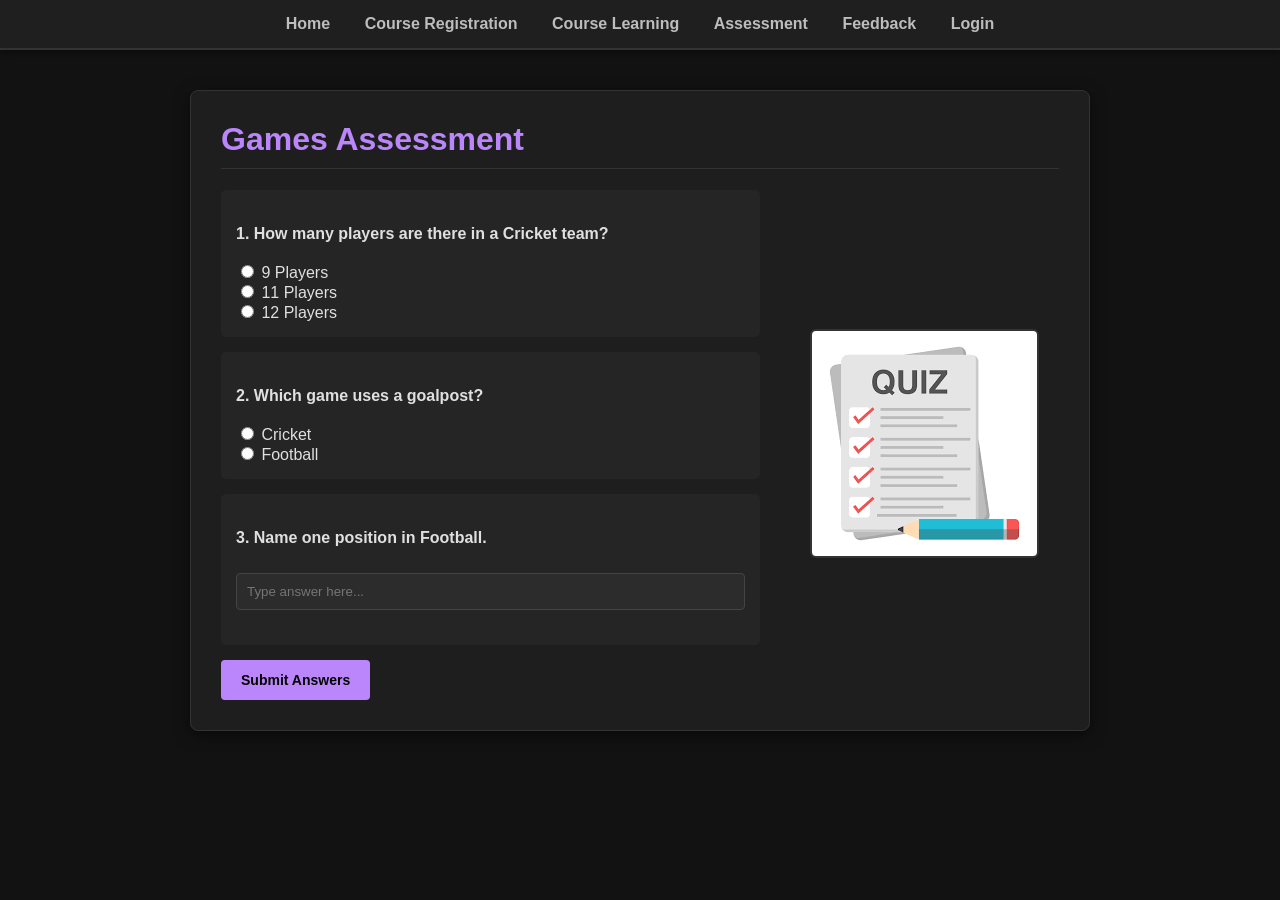
==== assessment.html @ a1079b75 "Adding html and CSS" ====
<!DOCTYPE html>
<html>
<head>
<title>Assessment</title>
<link rel="stylesheet" href="style.css">
</head>
<body>

<div class="navbar">
    <a href="index.html">Home</a>
    <a href="register.html">Course Registration</a>
    <a href="learn.html">Course Learning</a>
    <a href="assessment.html">Assessment</a>
    <a href="feedback.html">Feedback</a>
    <a href="login.html">Login</a>
</div>

<div class="container">
    <div class="card">
        <h1>Games Assessment</h1>

        <div class="row-container">
            <div class="text-side">
                <form>
                    <div style="background: #252525; padding: 15px; border-radius: 5px; margin-bottom: 15px;">
                        <p><strong>1. How many players are there in a Cricket team?</strong></p>
                        <input type="radio" name="q1"> 9 Players<br>
                        <input type="radio" name="q1"> 11 Players<br>
                        <input type="radio" name="q1"> 12 Players
                    </div>

                    <div style="background: #252525; padding: 15px; border-radius: 5px; margin-bottom: 15px;">
                        <p><strong>2. Which game uses a goalpost?</strong></p>
                        <input type="radio" name="q2"> Cricket<br>
                        <input type="radio" name="q2"> Football
                    </div>

                    <div style="background: #252525; padding: 15px; border-radius: 5px; margin-bottom: 15px;">
                        <p><strong>3. Name one position in Football.</strong></p>
                        <input type="text" placeholder="Type answer here...">
                    </div>

                    <input type="submit" value="Submit Answers">
                </form>
            </div>

            <div class="image-side">
                <img src="quiz.png" alt="Assessment">
            </div>
        </div>
    </div>
</div>

</body>
</html>
---- style.css ----
/* style.css */
html {
    overflow-y: scroll; /* Always shows the scrollbar track */
}
body {
    font-family: 'Segoe UI', Tahoma, Geneva, Verdana, sans-serif;
    background-color: #121212; /* Dark background */
    color: #e0e0e0; /* Light grey text for readability */
    margin: 0;
    padding-bottom: 40px; /* Space at bottom */
}

/* Navigation Bar */
.navbar {
    background-color: #1f1f1f;
    padding: 15px 0;
    text-align: center;
    border-bottom: 2px solid #333;
    position: sticky; /* Keeps navbar at top */
    top: 0;
    z-index: 100;
    box-shadow: 0 4px 6px rgba(0,0,0,0.3);
}

.navbar a {
    color: #bdbdbd;
    text-decoration: none;
    margin: 0 15px;
    font-weight: 600;
    font-size: 16px;
    transition: color 0.3s;
}

.navbar a:hover {
    color: #bb86fc; /* Purple accent color */
}

/* Main Container */
.container {
    width: 90%;
    max-width: 900px;
    margin: 40px auto;
}

/* Cards (White/Grey boxes) */
.card {
    background-color: #1e1e1e;
    padding: 30px;
    border-radius: 8px;
    box-shadow: 0 4px 15px rgba(0,0,0,0.5);
    border: 1px solid #333;
}

h1 {
    color: #bb86fc; /* Accent Color */
    border-bottom: 1px solid #333;
    padding-bottom: 10px;
    margin-top: 0;
}

h3 {
    color: #03dac6; /* Secondary Accent (Teal) */
    margin-top: 25px;
}

p, li, label {
    line-height: 1.6;
    margin-bottom: 15px;
}

/* Links inside content */
.card a {
    color: #03dac6;
    text-decoration: none;
}
.card a:hover {
    text-decoration: underline;
}

/* Form Styling */
input[type="text"],
input[type="email"],
input[type="password"],
select,
textarea {
    width: 100%;
    padding: 10px;
    margin: 8px 0 20px 0;
    background-color: #2c2c2c;
    border: 1px solid #444;
    color: white;
    border-radius: 4px;
    box-sizing: border-box; /* Ensures padding doesn't break width */
}

input:focus, textarea:focus {
    outline: none;
    border-color: #bb86fc;
}

/* Buttons */
input[type="submit"],
input[type="reset"] {
    background-color: #bb86fc;
    color: #000;
    padding: 12px 20px;
    border: none;
    border-radius: 4px;
    cursor: pointer;
    font-weight: bold;
    font-size: 14px;
    transition: background-color 0.3s;
    margin-right: 10px;
}

input[type="submit"]:hover {
    background-color: #9955e8;
}

input[type="reset"] {
    background-color: #444;
    color: white;
}
input[type="reset"]:hover {
    background-color: #555;
}

/* Side-by-Side Layout (Flexbox) */
.row-container {
    display: flex;
    justify-content: space-between;
    align-items: center;
    gap: 30px;
}

.text-side {
    flex: 2; /* Text takes 2/3 space */
}

.image-side {
    flex: 1; /* Image takes 1/3 space */
    text-align: center;
}

/* Image Styling */
img {
    max-width: 100%;
    height: auto;
    border-radius: 6px;
    border: 2px solid #333;
}

/* Responsive: Mobile phones */
@media (max-width: 768px) {
    .row-container {
        flex-direction: column-reverse; /* Stack them, text on bottom */
    }
    .container {
        width: 95%;
    }
    .navbar a {
        display: inline-block;
        margin: 5px 10px;
    }
}
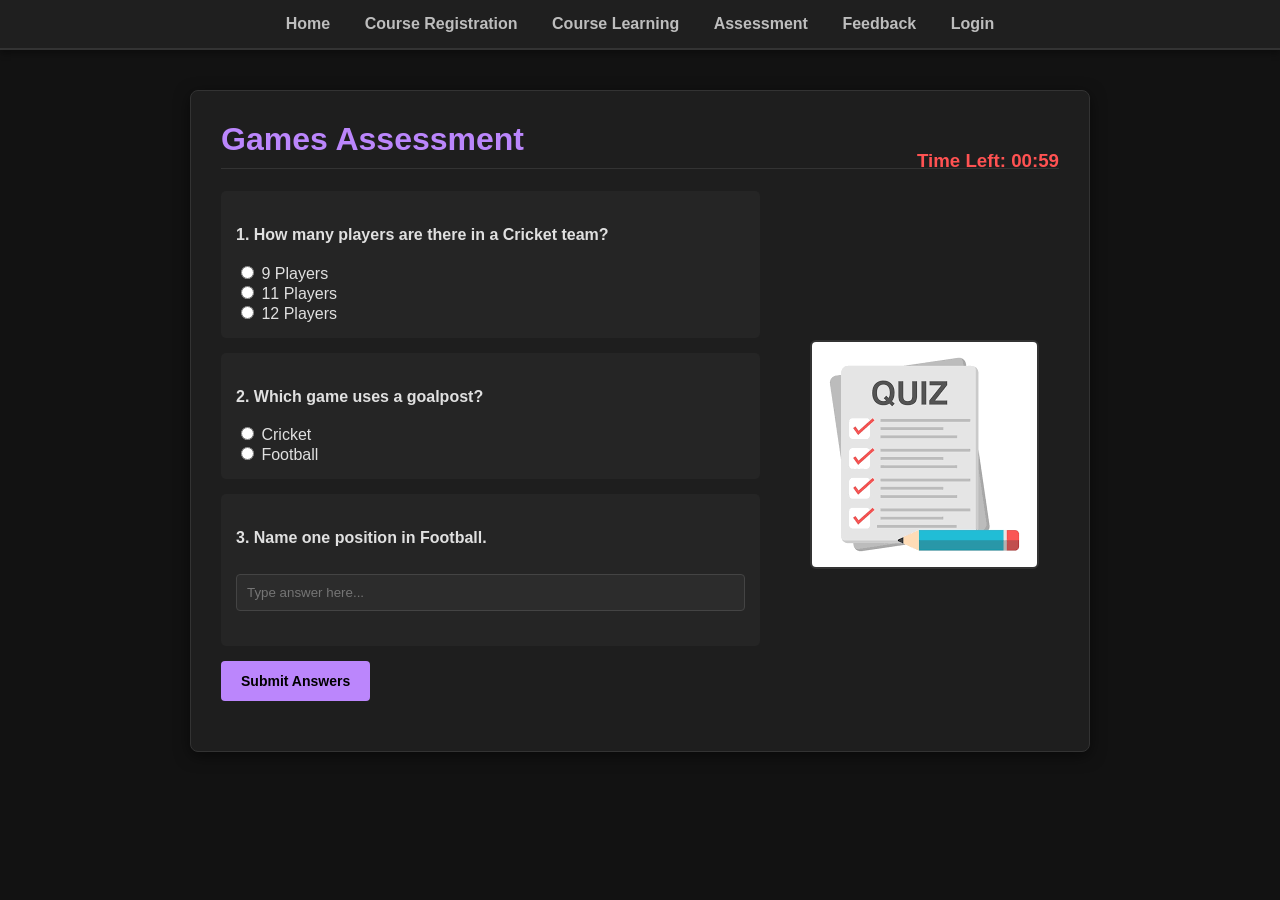
==== commit 2fb6b30c: "added more javascript features" ====
--- a/assessment.html
+++ b/assessment.html
@@ -18,30 +18,33 @@
 <div class="container">
     <div class="card">
         <h1>Games Assessment</h1>
+        <h3 id="timer" style="color: #ff5252; text-align: right; margin-top: -40px;">Time Left: 01:00</h3>
 
         <div class="row-container">
             <div class="text-side">
-                <form>
+                <form id="quiz-form">
                     <div style="background: #252525; padding: 15px; border-radius: 5px; margin-bottom: 15px;">
                         <p><strong>1. How many players are there in a Cricket team?</strong></p>
-                        <input type="radio" name="q1"> 9 Players<br>
-                        <input type="radio" name="q1"> 11 Players<br>
-                        <input type="radio" name="q1"> 12 Players
+                        <input type="radio" name="q1" value="9"> 9 Players<br>
+                        <input type="radio" name="q1" value="11"> 11 Players<br>
+                        <input type="radio" name="q1" value="12"> 12 Players
                     </div>
 
                     <div style="background: #252525; padding: 15px; border-radius: 5px; margin-bottom: 15px;">
                         <p><strong>2. Which game uses a goalpost?</strong></p>
-                        <input type="radio" name="q2"> Cricket<br>
-                        <input type="radio" name="q2"> Football
+                        <input type="radio" name="q2" value="Cricket"> Cricket<br>
+                        <input type="radio" name="q2" value="Football"> Football
                     </div>
 
                     <div style="background: #252525; padding: 15px; border-radius: 5px; margin-bottom: 15px;">
                         <p><strong>3. Name one position in Football.</strong></p>
-                        <input type="text" placeholder="Type answer here...">
+                        <input type="text" name="q3" placeholder="Type answer here...">
                     </div>
 
                     <input type="submit" value="Submit Answers">
                 </form>
+                
+                <div id="quiz-result" style="margin-top: 20px; font-weight: bold;"></div>
             </div>
 
             <div class="image-side">
@@ -51,5 +54,6 @@
     </div>
 </div>
 
+<script src="script.js"></script>
 </body>
 </html>
--- a/style.css
+++ b/style.css
@@ -1,22 +1,22 @@
-/* style.css */
+
 html {
-    overflow-y: scroll; /* Always shows the scrollbar track */
+    overflow-y: scroll;
 }
 body {
     font-family: 'Segoe UI', Tahoma, Geneva, Verdana, sans-serif;
-    background-color: #121212; /* Dark background */
-    color: #e0e0e0; /* Light grey text for readability */
+    background-color: #121212;
+    color: #e0e0e0;
     margin: 0;
-    padding-bottom: 40px; /* Space at bottom */
-}
-
-/* Navigation Bar */
+    padding-bottom: 40px;
+}
+
+
 .navbar {
     background-color: #1f1f1f;
     padding: 15px 0;
     text-align: center;
     border-bottom: 2px solid #333;
-    position: sticky; /* Keeps navbar at top */
+    position: sticky;
     top: 0;
     z-index: 100;
     box-shadow: 0 4px 6px rgba(0,0,0,0.3);
@@ -32,17 +32,17 @@
 }
 
 .navbar a:hover {
-    color: #bb86fc; /* Purple accent color */
-}
-
-/* Main Container */
+    color: #bb86fc;
+}
+
+
 .container {
     width: 90%;
     max-width: 900px;
     margin: 40px auto;
 }
 
-/* Cards (White/Grey boxes) */
+
 .card {
     background-color: #1e1e1e;
     padding: 30px;
@@ -52,14 +52,14 @@
 }
 
 h1 {
-    color: #bb86fc; /* Accent Color */
+    color: #bb86fc;
     border-bottom: 1px solid #333;
     padding-bottom: 10px;
     margin-top: 0;
 }
 
 h3 {
-    color: #03dac6; /* Secondary Accent (Teal) */
+    color: #03dac6;
     margin-top: 25px;
 }
 
@@ -68,7 +68,7 @@
     margin-bottom: 15px;
 }
 
-/* Links inside content */
+
 .card a {
     color: #03dac6;
     text-decoration: none;
@@ -77,7 +77,7 @@
     text-decoration: underline;
 }
 
-/* Form Styling */
+
 input[type="text"],
 input[type="email"],
 input[type="password"],
@@ -90,7 +90,7 @@
     border: 1px solid #444;
     color: white;
     border-radius: 4px;
-    box-sizing: border-box; /* Ensures padding doesn't break width */
+    box-sizing: border-box;
 }
 
 input:focus, textarea:focus {
@@ -98,7 +98,7 @@
     border-color: #bb86fc;
 }
 
-/* Buttons */
+
 input[type="submit"],
 input[type="reset"] {
     background-color: #bb86fc;
@@ -125,7 +125,7 @@
     background-color: #555;
 }
 
-/* Side-by-Side Layout (Flexbox) */
+
 .row-container {
     display: flex;
     justify-content: space-between;
@@ -134,15 +134,15 @@
 }
 
 .text-side {
-    flex: 2; /* Text takes 2/3 space */
+    flex: 2;
 }
 
 .image-side {
-    flex: 1; /* Image takes 1/3 space */
+    flex: 1;
     text-align: center;
 }
 
-/* Image Styling */
+
 img {
     max-width: 100%;
     height: auto;
@@ -150,10 +150,10 @@
     border: 2px solid #333;
 }
 
-/* Responsive: Mobile phones */
+
 @media (max-width: 768px) {
     .row-container {
-        flex-direction: column-reverse; /* Stack them, text on bottom */
+        flex-direction: column-reverse;
     }
     .container {
         width: 95%;
@@ -162,4 +162,107 @@
         display: inline-block;
         margin: 5px 10px;
     }
+}
+/* --- 1. Page Load Fade-In --- */
+.container {
+    animation: fadeInSlideUp 0.8s ease-out forwards;
+    opacity: 0;
+    transform: translateY(20px);
+}
+
+@keyframes fadeInSlideUp {
+    to { opacity: 1; transform: translateY(0); }
+}
+
+/* --- 2. Hover Glow Effects --- */
+.card:hover {
+    box-shadow: 0 4px 20px rgba(187, 134, 252, 0.4);
+    transition: box-shadow 0.3s ease;
+}
+
+input[type="submit"]:hover, .navbar a:hover {
+    box-shadow: 0 0 10px rgba(187, 134, 252, 0.6);
+}
+
+/* --- 10. Form Shake on Error --- */
+.shake {
+    animation: shakeAnim 0.4s;
+}
+@keyframes shakeAnim {
+    0% { transform: translateX(0); }
+    25% { transform: translateX(-10px); }
+    50% { transform: translateX(10px); }
+    75% { transform: translateX(-10px); }
+    100% { transform: translateX(0); }
+}
+
+/* Password Toggle & Strength Meter (Features 8 & 11) */
+.password-container {
+    position: relative;
+    display: flex;
+    align-items: center;
+}
+.toggle-password {
+    position: absolute;
+    right: 10px;
+    cursor: pointer;
+    font-size: 18px;
+    user-select: none;
+    top: 15px;
+}
+.strength-meter {
+    height: 5px;
+    background-color: #444;
+    border-radius: 3px;
+    margin-top: -15px;
+    margin-bottom: 15px;
+    overflow: hidden;
+}
+.strength-bar {
+    height: 100%;
+    width: 0%;
+    transition: width 0.3s, background-color 0.3s;
+}
+
+/* File Upload Drop Zone (Feature 16) */
+.drop-zone {
+    border: 2px dashed #444;
+    border-radius: 6px;
+    padding: 20px;
+    text-align: center;
+    color: #bdbdbd;
+    cursor: pointer;
+    margin-bottom: 15px;
+    transition: border-color 0.3s;
+    background-color: #252525;
+}
+.drop-zone:hover {
+    border-color: #bb86fc;
+}
+
+/* Star Rating (Feature 28) */
+.star-rating {
+    font-size: 30px;
+    cursor: pointer;
+    margin-bottom: 15px;
+}
+.star-rating span {
+    color: #444;
+    transition: color 0.2s;
+}
+
+/* Confetti (Feature 21) */
+.confetti {
+    position: fixed;
+    top: -10px;
+    width: 10px;
+    height: 10px;
+    background-color: #bb86fc;
+    border-radius: 50%;
+    z-index: 9999;
+    animation: fall linear forwards;
+}
+.confetti:nth-child(even) { background-color: #03dac6; border-radius: 0; }
+@keyframes fall {
+    to { transform: translateY(100vh) rotate(360deg); }
 }
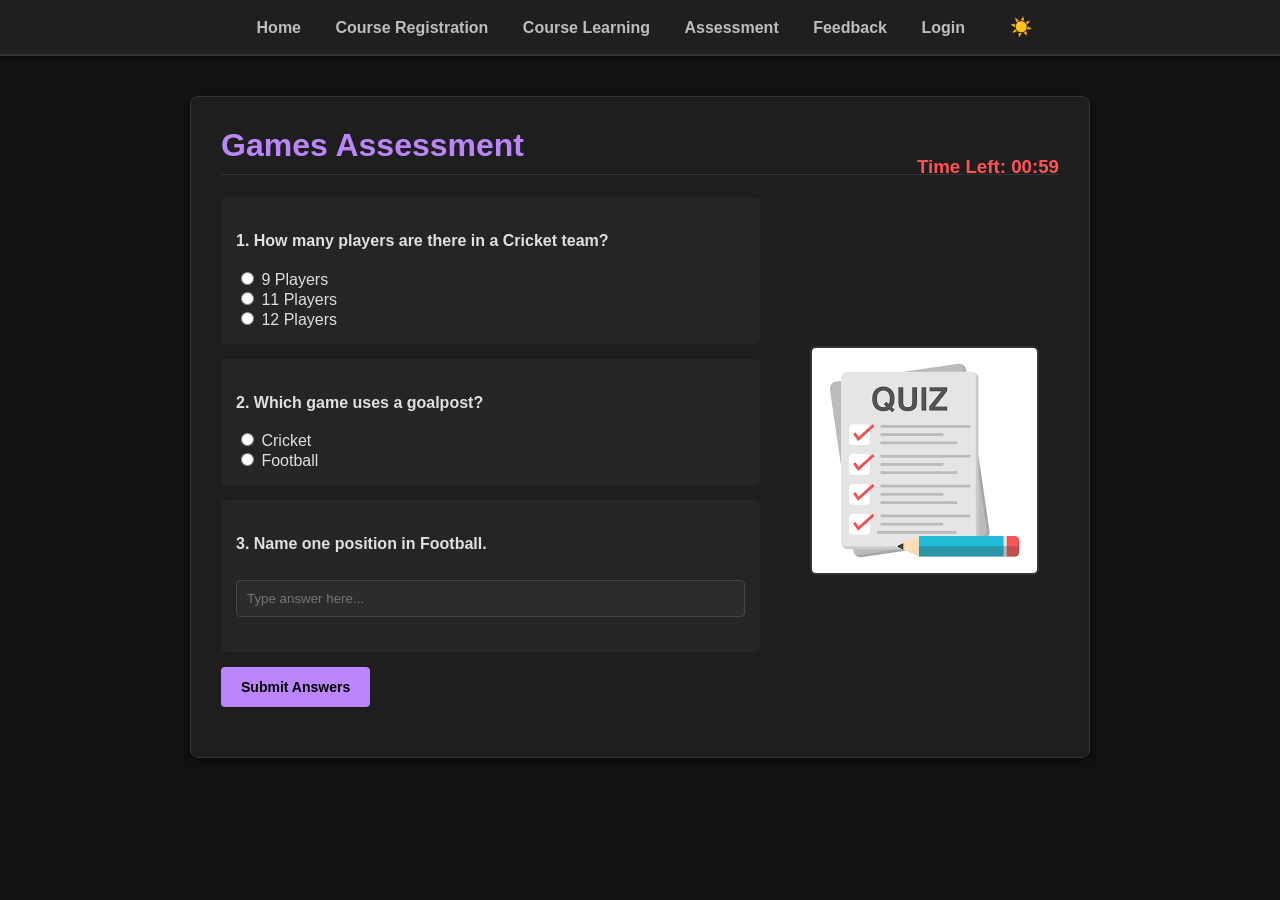
==== commit 5d27ccda: "added dark and light mode" ====
--- a/assessment.html
+++ b/assessment.html
@@ -1,8 +1,8 @@
 <!DOCTYPE html>
 <html>
 <head>
-<title>Assessment</title>
-<link rel="stylesheet" href="style.css">
+    <title>Assessment</title>
+    <link rel="stylesheet" href="style.css">
 </head>
 <body>
 
@@ -13,6 +13,7 @@
     <a href="assessment.html">Assessment</a>
     <a href="feedback.html">Feedback</a>
     <a href="login.html">Login</a>
+    <button id="theme-toggle" class="theme-btn" title="Toggle Light/Dark Mode">☀️</button>
 </div>
 
 <div class="container">
@@ -23,20 +24,21 @@
         <div class="row-container">
             <div class="text-side">
                 <form id="quiz-form">
-                    <div style="background: #252525; padding: 15px; border-radius: 5px; margin-bottom: 15px;">
+                    
+                    <div class="quiz-question">
                         <p><strong>1. How many players are there in a Cricket team?</strong></p>
                         <input type="radio" name="q1" value="9"> 9 Players<br>
                         <input type="radio" name="q1" value="11"> 11 Players<br>
                         <input type="radio" name="q1" value="12"> 12 Players
                     </div>
 
-                    <div style="background: #252525; padding: 15px; border-radius: 5px; margin-bottom: 15px;">
+                    <div class="quiz-question">
                         <p><strong>2. Which game uses a goalpost?</strong></p>
                         <input type="radio" name="q2" value="Cricket"> Cricket<br>
                         <input type="radio" name="q2" value="Football"> Football
                     </div>
 
-                    <div style="background: #252525; padding: 15px; border-radius: 5px; margin-bottom: 15px;">
+                    <div class="quiz-question">
                         <p><strong>3. Name one position in Football.</strong></p>
                         <input type="text" name="q3" placeholder="Type answer here...">
                     </div>
--- a/style.css
+++ b/style.css
@@ -1,25 +1,32 @@
-
+/* ========================================================
+   1. GLOBAL STYLES & BASE THEME (DARK MODE DEFAULT)
+   ======================================================== */
 html {
-    overflow-y: scroll;
-}
+    overflow-y: scroll; /* Prevents layout shifting when scrollbar appears */
+}
+
 body {
     font-family: 'Segoe UI', Tahoma, Geneva, Verdana, sans-serif;
-    background-color: #121212;
-    color: #e0e0e0;
+    background-color: #121212; /* Dark background */
+    color: #e0e0e0; /* Light text */
     margin: 0;
     padding-bottom: 40px;
-}
-
-
+    transition: background-color 0.3s ease, color 0.3s ease; /* Smooth transition for theme toggle */
+}
+
+/* ========================================================
+   2. NAVIGATION BAR
+   ======================================================== */
 .navbar {
     background-color: #1f1f1f;
     padding: 15px 0;
     text-align: center;
     border-bottom: 2px solid #333;
-    position: sticky;
+    position: sticky; /* Keeps navbar at the top while scrolling */
     top: 0;
     z-index: 100;
     box-shadow: 0 4px 6px rgba(0,0,0,0.3);
+    transition: background-color 0.3s ease, border-color 0.3s ease;
 }
 
 .navbar a {
@@ -28,20 +35,39 @@
     margin: 0 15px;
     font-weight: 600;
     font-size: 16px;
-    transition: color 0.3s;
+    transition: color 0.3s, text-shadow 0.3s;
 }
 
 .navbar a:hover {
-    color: #bb86fc;
-}
-
-
+    color: #bb86fc; /* Accent color on hover */
+    text-shadow: 0 0 8px rgba(187, 134, 252, 0.4);
+}
+
+/* Theme Toggle Button in Navbar */
+.theme-btn {
+    background: none;
+    border: none;
+    font-size: 18px;
+    cursor: pointer;
+    margin-left: 20px;
+    transition: transform 0.3s;
+}
+.theme-btn:hover {
+    transform: scale(1.2); /* Slight grow effect on hover */
+}
+
+/* ========================================================
+   3. LAYOUT CONTAINERS & CARDS
+   ======================================================== */
 .container {
     width: 90%;
     max-width: 900px;
     margin: 40px auto;
-}
-
+    /* Feature: Page Load Fade-In */
+    animation: fadeInSlideUp 0.8s ease-out forwards;
+    opacity: 0;
+    transform: translateY(20px);
+}
 
 .card {
     background-color: #1e1e1e;
@@ -49,40 +75,59 @@
     border-radius: 8px;
     box-shadow: 0 4px 15px rgba(0,0,0,0.5);
     border: 1px solid #333;
-}
-
+    transition: background-color 0.3s, border-color 0.3s, box-shadow 0.3s ease;
+}
+
+/* Feature: Hover Glow Effects on Cards */
+.card:hover {
+    box-shadow: 0 4px 20px rgba(187, 134, 252, 0.4);
+}
+
+/* Flexbox container for side-by-side text and images */
+.row-container {
+    display: flex;
+    justify-content: space-between;
+    align-items: center;
+    gap: 30px;
+}
+.text-side { flex: 2; }
+.image-side { flex: 1; text-align: center; }
+
+/* Responsive break-point for mobile screens */
+@media (max-width: 768px) {
+    .row-container {
+        flex-direction: column-reverse; /* Stacks image above text on mobile */
+    }
+    .container { width: 95%; }
+    .navbar a { display: inline-block; margin: 5px 10px; }
+}
+
+/* ========================================================
+   4. TYPOGRAPHY & BASIC ELEMENTS
+   ======================================================== */
 h1 {
     color: #bb86fc;
     border-bottom: 1px solid #333;
     padding-bottom: 10px;
     margin-top: 0;
 }
-
-h3 {
-    color: #03dac6;
-    margin-top: 25px;
-}
-
-p, li, label {
-    line-height: 1.6;
-    margin-bottom: 15px;
-}
-
-
-.card a {
-    color: #03dac6;
-    text-decoration: none;
-}
-.card a:hover {
-    text-decoration: underline;
-}
-
-
-input[type="text"],
-input[type="email"],
-input[type="password"],
-select,
-textarea {
+h3 { color: #03dac6; margin-top: 25px; }
+p, li, label { line-height: 1.6; margin-bottom: 15px; }
+
+.card a { color: #03dac6; text-decoration: none; }
+.card a:hover { text-decoration: underline; }
+
+img {
+    max-width: 100%;
+    height: auto;
+    border-radius: 6px;
+    border: 2px solid #333;
+}
+
+/* ========================================================
+   5. FORMS & INPUTS
+   ======================================================== */
+input[type="text"], input[type="email"], input[type="password"], select, textarea {
     width: 100%;
     padding: 10px;
     margin: 8px 0 20px 0;
@@ -91,16 +136,15 @@
     color: white;
     border-radius: 4px;
     box-sizing: border-box;
+    transition: background-color 0.3s, border-color 0.3s, color 0.3s;
 }
 
 input:focus, textarea:focus {
     outline: none;
-    border-color: #bb86fc;
-}
-
-
-input[type="submit"],
-input[type="reset"] {
+    border-color: #bb86fc; /* Purple border on focus */
+}
+
+input[type="submit"], input[type="reset"] {
     background-color: #bb86fc;
     color: #000;
     padding: 12px 20px;
@@ -109,85 +153,20 @@
     cursor: pointer;
     font-weight: bold;
     font-size: 14px;
-    transition: background-color 0.3s;
+    transition: background-color 0.3s, box-shadow 0.3s;
     margin-right: 10px;
 }
 
 input[type="submit"]:hover {
     background-color: #9955e8;
-}
-
-input[type="reset"] {
-    background-color: #444;
-    color: white;
-}
-input[type="reset"]:hover {
-    background-color: #555;
-}
-
-
-.row-container {
-    display: flex;
-    justify-content: space-between;
-    align-items: center;
-    gap: 30px;
-}
-
-.text-side {
-    flex: 2;
-}
-
-.image-side {
-    flex: 1;
-    text-align: center;
-}
-
-
-img {
-    max-width: 100%;
-    height: auto;
-    border-radius: 6px;
-    border: 2px solid #333;
-}
-
-
-@media (max-width: 768px) {
-    .row-container {
-        flex-direction: column-reverse;
-    }
-    .container {
-        width: 95%;
-    }
-    .navbar a {
-        display: inline-block;
-        margin: 5px 10px;
-    }
-}
-/* --- 1. Page Load Fade-In --- */
-.container {
-    animation: fadeInSlideUp 0.8s ease-out forwards;
-    opacity: 0;
-    transform: translateY(20px);
-}
-
-@keyframes fadeInSlideUp {
-    to { opacity: 1; transform: translateY(0); }
-}
-
-/* --- 2. Hover Glow Effects --- */
-.card:hover {
-    box-shadow: 0 4px 20px rgba(187, 134, 252, 0.4);
-    transition: box-shadow 0.3s ease;
-}
-
-input[type="submit"]:hover, .navbar a:hover {
-    box-shadow: 0 0 10px rgba(187, 134, 252, 0.6);
-}
-
-/* --- 10. Form Shake on Error --- */
-.shake {
-    animation: shakeAnim 0.4s;
-}
+    box-shadow: 0 0 10px rgba(187, 134, 252, 0.6); /* Glow effect */
+}
+
+input[type="reset"] { background-color: #444; color: white; }
+input[type="reset"]:hover { background-color: #555; }
+
+/* Feature: Form Shake Animation on Validation Error */
+.shake { animation: shakeAnim 0.4s; }
 @keyframes shakeAnim {
     0% { transform: translateX(0); }
     25% { transform: translateX(-10px); }
@@ -196,7 +175,11 @@
     100% { transform: translateX(0); }
 }
 
-/* Password Toggle & Strength Meter (Features 8 & 11) */
+/* ========================================================
+   6. CUSTOM FEATURES STYLES
+   ======================================================== */
+
+/* Password Toggle & Strength Meter */
 .password-container {
     position: relative;
     display: flex;
@@ -224,7 +207,7 @@
     transition: width 0.3s, background-color 0.3s;
 }
 
-/* File Upload Drop Zone (Feature 16) */
+/* File Upload Drop Zone */
 .drop-zone {
     border: 2px dashed #444;
     border-radius: 6px;
@@ -233,14 +216,12 @@
     color: #bdbdbd;
     cursor: pointer;
     margin-bottom: 15px;
-    transition: border-color 0.3s;
+    transition: border-color 0.3s, background-color 0.3s;
     background-color: #252525;
 }
-.drop-zone:hover {
-    border-color: #bb86fc;
-}
-
-/* Star Rating (Feature 28) */
+.drop-zone:hover { border-color: #bb86fc; }
+
+/* Star Rating System */
 .star-rating {
     font-size: 30px;
     cursor: pointer;
@@ -251,7 +232,16 @@
     transition: color 0.2s;
 }
 
-/* Confetti (Feature 21) */
+/* Quiz Question Container */
+.quiz-question {
+    background: #252525; 
+    padding: 15px; 
+    border-radius: 5px; 
+    margin-bottom: 15px;
+    transition: background-color 0.3s;
+}
+
+/* Confetti Animation */
 .confetti {
     position: fixed;
     top: -10px;
@@ -263,6 +253,90 @@
     animation: fall linear forwards;
 }
 .confetti:nth-child(even) { background-color: #03dac6; border-radius: 0; }
-@keyframes fall {
-    to { transform: translateY(100vh) rotate(360deg); }
+@keyframes fall { to { transform: translateY(100vh) rotate(360deg); } }
+@keyframes fadeInSlideUp { to { opacity: 1; transform: translateY(0); } }
+
+/* Course Learning: Sports Grid */
+.sports-grid {
+    display: grid;
+    grid-template-columns: repeat(auto-fit, minmax(250px, 1fr));
+    gap: 20px;
+    margin-top: 20px;
+}
+.sport-card {
+    background: #252525;
+    padding: 15px;
+    border-radius: 8px;
+    text-align: center;
+    display: block;
+    text-decoration: none;
+    transition: transform 0.3s ease, box-shadow 0.3s ease, background-color 0.3s;
+    border: 1px solid #444;
+}
+.sport-card img {
+    width: 100%;
+    height: 160px;
+    object-fit: cover;
+    border-radius: 4px;
+    border: none;
+}
+.sport-card h3 { color: #bb86fc; margin-bottom: 5px; }
+.sport-card:hover {
+    transform: translateY(-5px);
+    box-shadow: 0 4px 15px rgba(187, 134, 252, 0.4);
+    border-color: #bb86fc;
+}
+
+/* Individual Sport Pages layout */
+.sport-images-row { display: flex; gap: 20px; margin-top: 20px; }
+.sport-images-row img { flex: 1; width: 50%; object-fit: cover; height: 250px; }
+@media (max-width: 600px) {
+    .sport-images-row { flex-direction: column; }
+    .sport-images-row img { width: 100%; }
+}
+
+/* ========================================================
+   7. LIGHT MODE OVERRIDES
+   ======================================================== */
+/* These styles apply only when the body has the 'light-mode' class */
+
+body.light-mode {
+    background-color: #f4f4f9;
+    color: #333333;
+}
+
+body.light-mode .navbar { background-color: #ffffff; border-bottom: 2px solid #ddd; }
+body.light-mode .navbar a { color: #555555; }
+body.light-mode .navbar a:hover { color: #9955e8; }
+
+body.light-mode .card {
+    background-color: #ffffff;
+    border: 1px solid #ddd;
+    box-shadow: 0 4px 15px rgba(0,0,0,0.08);
+}
+
+body.light-mode h1 { border-bottom-color: #ddd; }
+body.light-mode h3 { color: #00897b; } /* Darker teal for readability */
+body.light-mode .card a { color: #00897b; }
+
+body.light-mode input[type="text"], 
+body.light-mode input[type="email"], 
+body.light-mode input[type="password"], 
+body.light-mode select, 
+body.light-mode textarea {
+    background-color: #ffffff;
+    border: 1px solid #ccc;
+    color: #333333;
+}
+
+body.light-mode .drop-zone { background-color: #f9f9f9; border-color: #ccc; color: #666; }
+body.light-mode .sport-card { background-color: #ffffff; border-color: #ccc; }
+body.light-mode hr { border-top-color: #ccc !important; }
+body.light-mode .strength-meter { background-color: #ddd; }
+body.light-mode img { border-color: #ddd; }
+
+/* Light mode specific assessment question boxes */
+body.light-mode .quiz-question {
+    background: #f5f5f5;
+    border: 1px solid #eee;
 }
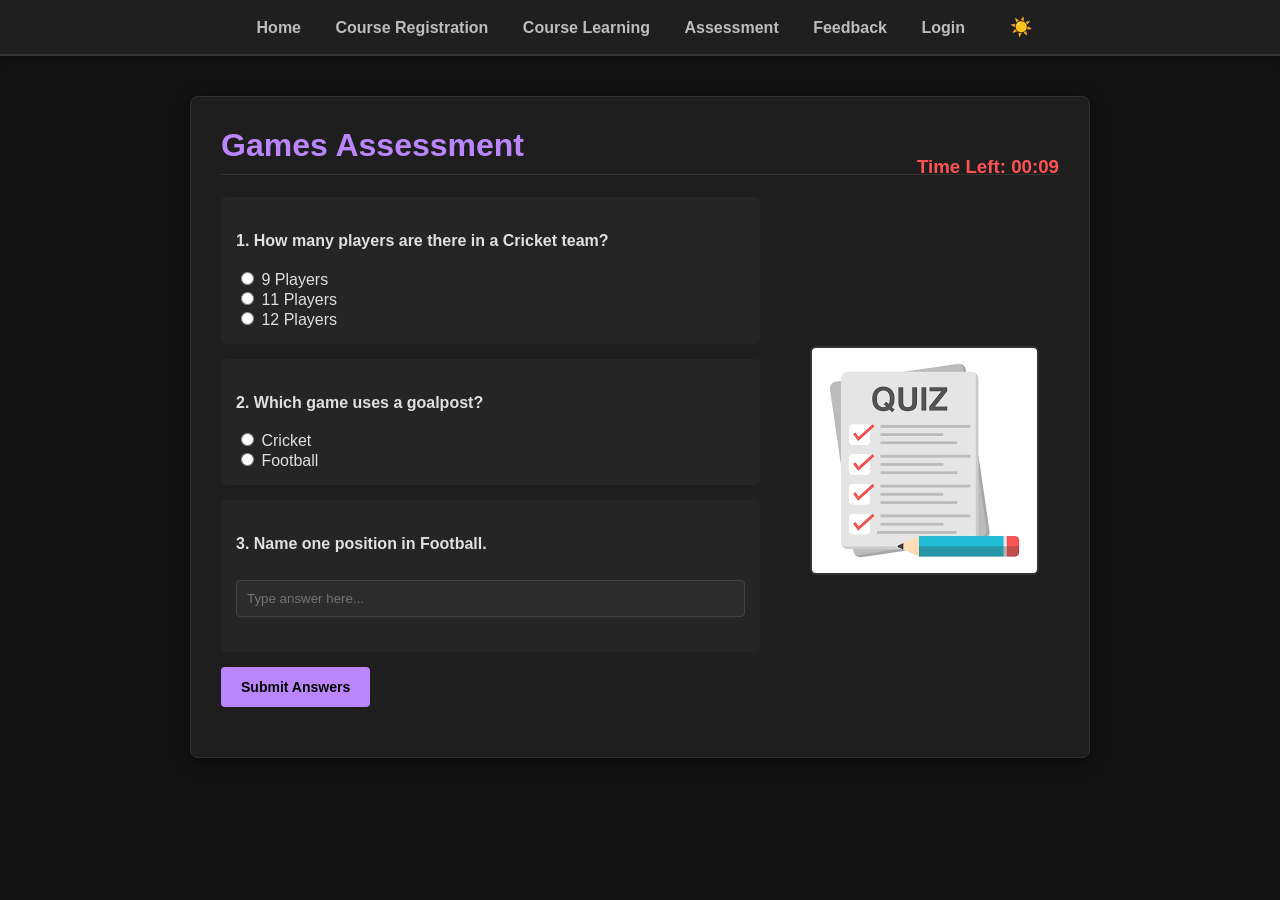
==== commit 94db31ac: "cookies added" ====
--- a/assessment.html
+++ b/assessment.html
@@ -19,7 +19,7 @@
 <div class="container">
     <div class="card">
         <h1>Games Assessment</h1>
-        <h3 id="timer" style="color: #ff5252; text-align: right; margin-top: -40px;">Time Left: 01:00</h3>
+        <h3 id="timer" style="color: #ff5252; text-align: right; margin-top: -40px;">Time Left: 00:10</h3>
 
         <div class="row-container">
             <div class="text-side">
--- a/style.css
+++ b/style.css
@@ -1,28 +1,24 @@
-/* ========================================================
-   1. GLOBAL STYLES & BASE THEME (DARK MODE DEFAULT)
-   ======================================================== */
+/* global styles & base theme (dark mode by default) */
 html {
-    overflow-y: scroll; /* Prevents layout shifting when scrollbar appears */
+    overflow-y: scroll;
 }
 
 body {
     font-family: 'Segoe UI', Tahoma, Geneva, Verdana, sans-serif;
-    background-color: #121212; /* Dark background */
-    color: #e0e0e0; /* Light text */
+    background-color: #121212;
+    color: #e0e0e0;
     margin: 0;
     padding-bottom: 40px;
-    transition: background-color 0.3s ease, color 0.3s ease; /* Smooth transition for theme toggle */
-}
-
-/* ========================================================
-   2. NAVIGATION BAR
-   ======================================================== */
+    transition: background-color 0.3s ease, color 0.3s ease;
+}
+
+/* navigation bar */
 .navbar {
     background-color: #1f1f1f;
     padding: 15px 0;
     text-align: center;
     border-bottom: 2px solid #333;
-    position: sticky; /* Keeps navbar at the top while scrolling */
+    position: sticky;
     top: 0;
     z-index: 100;
     box-shadow: 0 4px 6px rgba(0,0,0,0.3);
@@ -39,11 +35,11 @@
 }
 
 .navbar a:hover {
-    color: #bb86fc; /* Accent color on hover */
+    color: #bb86fc;
     text-shadow: 0 0 8px rgba(187, 134, 252, 0.4);
 }
 
-/* Theme Toggle Button in Navbar */
+/* theme toggle button */
 .theme-btn {
     background: none;
     border: none;
@@ -52,18 +48,16 @@
     margin-left: 20px;
     transition: transform 0.3s;
 }
+
 .theme-btn:hover {
-    transform: scale(1.2); /* Slight grow effect on hover */
-}
-
-/* ========================================================
-   3. LAYOUT CONTAINERS & CARDS
-   ======================================================== */
+    transform: scale(1.2);
+}
+
+/* layout containers & cards */
 .container {
     width: 90%;
     max-width: 900px;
     margin: 40px auto;
-    /* Feature: Page Load Fade-In */
     animation: fadeInSlideUp 0.8s ease-out forwards;
     opacity: 0;
     transform: translateY(20px);
@@ -78,12 +72,12 @@
     transition: background-color 0.3s, border-color 0.3s, box-shadow 0.3s ease;
 }
 
-/* Feature: Hover Glow Effects on Cards */
+/* hover glow effects */
 .card:hover {
     box-shadow: 0 4px 20px rgba(187, 134, 252, 0.4);
 }
 
-/* Flexbox container for side-by-side text and images */
+/* flexbox layout for side-by-side text and images */
 .row-container {
     display: flex;
     justify-content: space-between;
@@ -93,18 +87,16 @@
 .text-side { flex: 2; }
 .image-side { flex: 1; text-align: center; }
 
-/* Responsive break-point for mobile screens */
+/* responsive adjustments for mobile */
 @media (max-width: 768px) {
     .row-container {
-        flex-direction: column-reverse; /* Stacks image above text on mobile */
+        flex-direction: column-reverse;
     }
     .container { width: 95%; }
     .navbar a { display: inline-block; margin: 5px 10px; }
 }
 
-/* ========================================================
-   4. TYPOGRAPHY & BASIC ELEMENTS
-   ======================================================== */
+/* typography */
 h1 {
     color: #bb86fc;
     border-bottom: 1px solid #333;
@@ -124,9 +116,7 @@
     border: 2px solid #333;
 }
 
-/* ========================================================
-   5. FORMS & INPUTS
-   ======================================================== */
+/* forms & inputs */
 input[type="text"], input[type="email"], input[type="password"], select, textarea {
     width: 100%;
     padding: 10px;
@@ -141,7 +131,7 @@
 
 input:focus, textarea:focus {
     outline: none;
-    border-color: #bb86fc; /* Purple border on focus */
+    border-color: #bb86fc;
 }
 
 input[type="submit"], input[type="reset"] {
@@ -159,13 +149,13 @@
 
 input[type="submit"]:hover {
     background-color: #9955e8;
-    box-shadow: 0 0 10px rgba(187, 134, 252, 0.6); /* Glow effect */
+    box-shadow: 0 0 10px rgba(187, 134, 252, 0.6);
 }
 
 input[type="reset"] { background-color: #444; color: white; }
 input[type="reset"]:hover { background-color: #555; }
 
-/* Feature: Form Shake Animation on Validation Error */
+/* form shake animation for validation errors */
 .shake { animation: shakeAnim 0.4s; }
 @keyframes shakeAnim {
     0% { transform: translateX(0); }
@@ -175,11 +165,7 @@
     100% { transform: translateX(0); }
 }
 
-/* ========================================================
-   6. CUSTOM FEATURES STYLES
-   ======================================================== */
-
-/* Password Toggle & Strength Meter */
+/* password toggle & strength meter */
 .password-container {
     position: relative;
     display: flex;
@@ -207,7 +193,7 @@
     transition: width 0.3s, background-color 0.3s;
 }
 
-/* File Upload Drop Zone */
+/* file upload drop zone */
 .drop-zone {
     border: 2px dashed #444;
     border-radius: 6px;
@@ -221,7 +207,7 @@
 }
 .drop-zone:hover { border-color: #bb86fc; }
 
-/* Star Rating System */
+/* star rating system */
 .star-rating {
     font-size: 30px;
     cursor: pointer;
@@ -232,7 +218,7 @@
     transition: color 0.2s;
 }
 
-/* Quiz Question Container */
+/* assessment quiz layout */
 .quiz-question {
     background: #252525; 
     padding: 15px; 
@@ -241,7 +227,7 @@
     transition: background-color 0.3s;
 }
 
-/* Confetti Animation */
+/* confetti animation */
 .confetti {
     position: fixed;
     top: -10px;
@@ -256,7 +242,7 @@
 @keyframes fall { to { transform: translateY(100vh) rotate(360deg); } }
 @keyframes fadeInSlideUp { to { opacity: 1; transform: translateY(0); } }
 
-/* Course Learning: Sports Grid */
+/* course learning sports grid */
 .sports-grid {
     display: grid;
     grid-template-columns: repeat(auto-fit, minmax(250px, 1fr));
@@ -287,7 +273,7 @@
     border-color: #bb86fc;
 }
 
-/* Individual Sport Pages layout */
+/* layout for images inside the individual sport pages */
 .sport-images-row { display: flex; gap: 20px; margin-top: 20px; }
 .sport-images-row img { flex: 1; width: 50%; object-fit: cover; height: 250px; }
 @media (max-width: 600px) {
@@ -295,11 +281,7 @@
     .sport-images-row img { width: 100%; }
 }
 
-/* ========================================================
-   7. LIGHT MODE OVERRIDES
-   ======================================================== */
-/* These styles apply only when the body has the 'light-mode' class */
-
+/* light mode overrides */
 body.light-mode {
     background-color: #f4f4f9;
     color: #333333;
@@ -316,7 +298,7 @@
 }
 
 body.light-mode h1 { border-bottom-color: #ddd; }
-body.light-mode h3 { color: #00897b; } /* Darker teal for readability */
+body.light-mode h3 { color: #00897b; } 
 body.light-mode .card a { color: #00897b; }
 
 body.light-mode input[type="text"], 
@@ -335,7 +317,6 @@
 body.light-mode .strength-meter { background-color: #ddd; }
 body.light-mode img { border-color: #ddd; }
 
-/* Light mode specific assessment question boxes */
 body.light-mode .quiz-question {
     background: #f5f5f5;
     border: 1px solid #eee;
